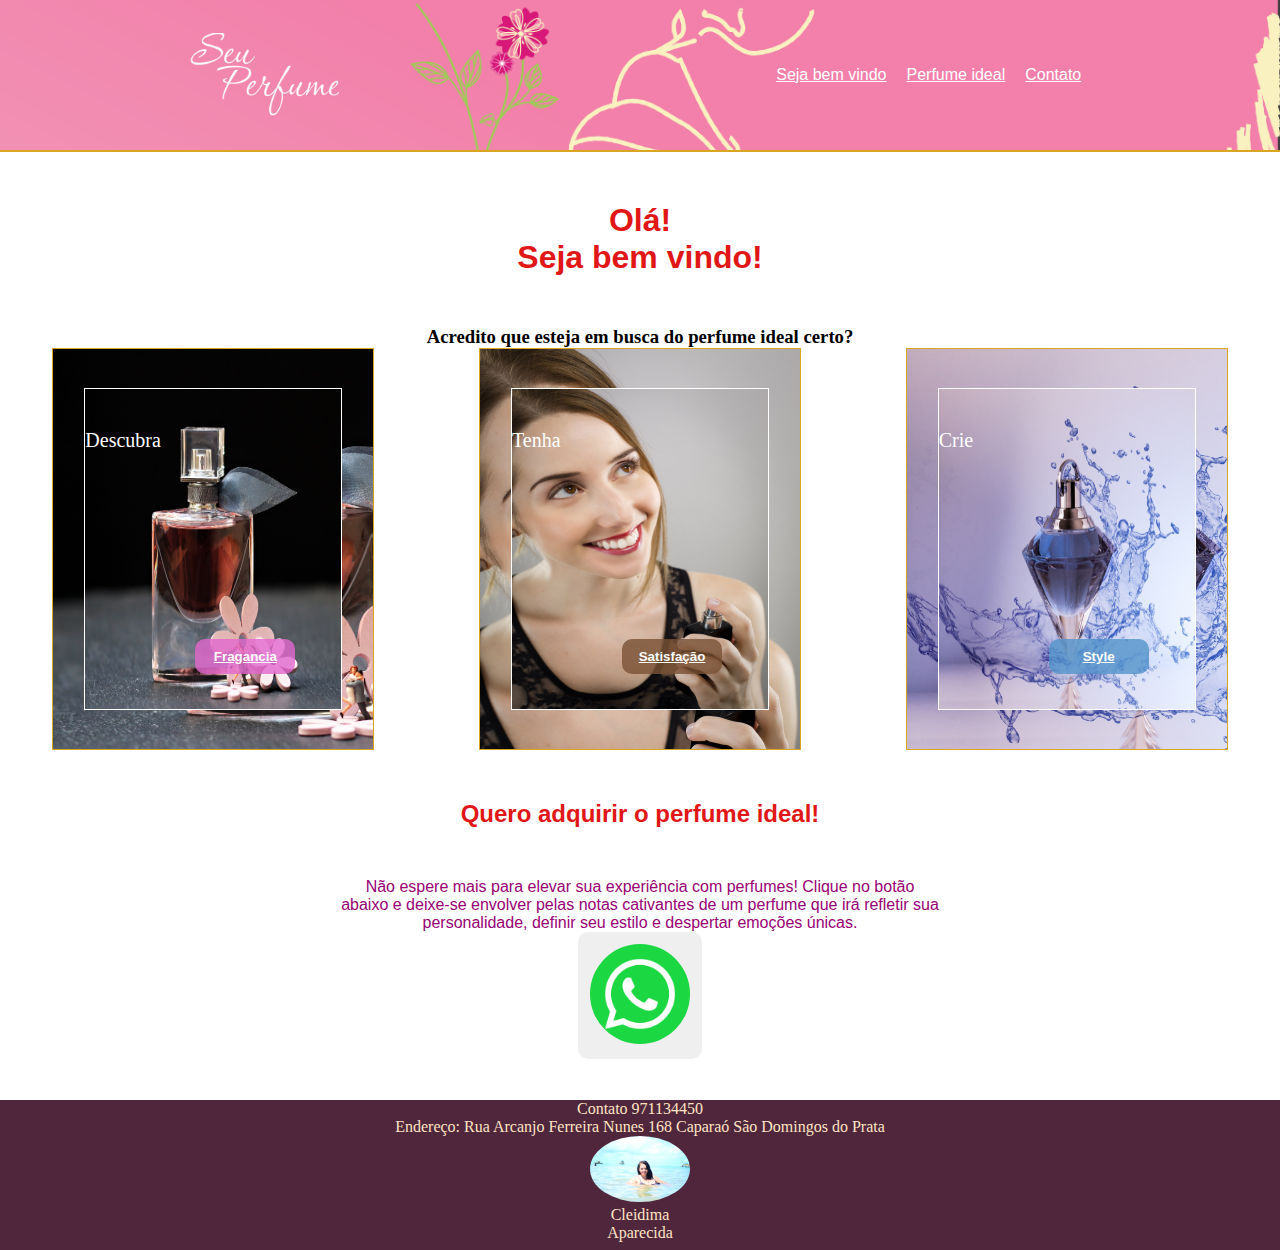
==== index.html @ e3413f1c "Landing Page Seu Perfume" ====
<!DOCTYPE html>
<html lang="en">
<head>
    <meta charset="UTF-8">
    <meta http-equiv="X-UA-Compatible" content="IE=edge">
    <meta name="viewport" content="width=device-width, initial-scale=1.0">
    <link rel="stylesheet" href="estilo/style.css">
    <link rel="stylesheet" href="https://cdnjs.cloudflare.com/ajax/libs/font-awesome/4.7.0/css/font-awesome.min.css">
    <title>SeuPerfume</title>
</head>
<body>
    <div class="container">
        <header>
            <div class="logo">
                <img src="imagens/logo6.png" alt="imagem-logo">
            </div>
            <div class="menu">
                <ul>
                    <li><a href="index.html">Seja bem vindo</a></li>
                    <li><a href="index.html">Perfume ideal</a></li>
                    <li><a href="index.html">Contato</a></li>
                </ul>
            </div>

            <input type="checkbox" id="abrir_fechar" >
            <label for="abrir_fechar" class="abrir"><i class="fa fa-navicon"></i></label>
            <label for="abrir_fechar" class="fechar"><i class="fa fa-close"></i></label>
            <sidebar>
                <h3>Seu perfume</h3>
                
                <ul>
                    <li><a href="index.html">Seja bem vindo</a></li>
                    <li><a href="index.html">Perfume ideal</a></li>
                    <li><a href="index.html">Contato</a></li>
                </ul>
                
            </sidebar>
            
        </header>

        <section>
            <h1>Olá!<br> Seja bem vindo!</h1>
            <h3>Acredito que esteja em busca do perfume ideal certo? <br>
            </h3>
        <div class="imagens">
            <div class="centro first">
                <div class="hexagono">
                    <p>Descubra</p>
                    <img src="imagens/perfume-2142824_1920.jpg" alt="imagem-perfume">
                    <button><a href="https://api.whatsapp.com/send?phone=31971134450&text=Olá!%estou%interessado%nos%perfumes.">Fragancia</a></button>  
                </div>
            </div>
            <div class="centro secund">
                <div class="hexagono">
                    <p>Tenha</p>
                    <img src="imagens/woman-2099473_1920.jpg" alt="imagem-woman">
                    <button><a href="https://api.whatsapp.com/send?phone=31971134450&text=Olá!%estou%interessado%nos%perfumes.">Satisfação</a></button>
                </div>
            </div>
            <div class="centro third">
                <div class="hexagono">
                    <p>Crie</p>
                    <img src="imagens/frasco-azul.png" alt="">
                    <button><a href="https://api.whatsapp.com/send?phone=31971134450&text=Olá!%estou%interessado%nos%perfumes.">Style</a></button>
                </div>
            </div>
        </div>
        </section>

        <article>
            <div class="formulario">
                <h2>Quero adquirir o perfume ideal!</h2>
                <p>Não espere mais para elevar sua experiência com perfumes!
                     Clique no botão abaixo e deixe-se envolver pelas notas cativantes de um perfume que irá refletir sua personalidade, definir seu estilo e despertar emoções únicas.</p>
                <button><a href="https://api.whatsapp.com/send?phone=31971134450&text=Olá!%estou%interessado%nos%perfumes."><img src="imagens/icone-watsap.png" alt="watsap"></a></button>
            </div>
        </article>


        <footer>
            <div class="localizacao">
                <p>Contato 971134450</p>
                <p>Endereço: Rua Arcanjo Ferreira Nunes 168 Caparaó São Domingos do Prata</p>
                <div class="card">
                    <div class="foto">
                        <img src="imagens/Cleidima.jpeg" alt="vendedora">
                    </div>
                    <p>Cleidima Aparecida</p>
                </div>
            </div>
        </footer>


    </div>
</body>
</html>
---- estilo/style.css ----
@media (max-width:600px) {
    *{
        margin: 0;
        padding: 0;
        
    }

    .container{
        display: grid;
        grid-template-columns: auto;
        grid-template-rows: auto;
        grid-template-areas: 
        "header"
        "section"
        "article"
        "footer"
        ;
    }

    header{
        grid-area: header;
        width: 100%;
        height: 110px;
        display: flex;
        justify-content: space-between;
        background-image: url("/imagens/beauty-1262240.png");
        background-size: cover;
        flex-direction: row-reverse;
    }

    header .logo{
        width: 150px;
        margin-right: 50px;
        height: auto;
    }

    header img{
        width: 100%;
    }
    .menu{
        display: none;
    }

    h1{
        font-family: 'Segoe UI', Tahoma, Geneva, Verdana, sans-serif;
        color: #d82780;
        font-weight: 600;
        margin: 50px;
        text-align: center;
    }

    section h3{
        color: #d82780;
        font-weight: 600;
        text-align: center;
    }
    section{
        width: 100%;
        grid-area: section;
        overflow-x: hidden;
    }

    sidebar{
        position: absolute;
        left: -250px;
        width: 235px;
        height: 600px;
        background: rgba(62, 13, 51, 0.8);
        transition: 1s;
    }

    sidebar ul li {
        list-style: none;
        margin: 20px;
    }

    sidebar ul li a {
        text-decoration: none;
        color: white;
        font-size: 15px;
        font-family: 'Lucida Sans', 'Lucida Sans Regular', 'Lucida Grande', 'Lucida Sans Unicode', Geneva, Verdana, sans-serif;
    }

    sidebar ul li a:hover{
       color: rgba(62, 13, 51, 0.8);
       transition: 0.3s;
    }
    h3{
        width: 100%;
        height: 50px;
        margin: 10px;
        font-family: 'Lucida Sans', 'Lucida Sans Regular', 'Lucida Grande', 'Lucida Sans Unicode', Geneva, Verdana, sans-serif;
        font-weight: 100;
        color: white;
        display: flex;
        justify-content: center;
    }
    .abrir{
        position:absolute;
        top: 32px;
        right: 80%;
        color: white;
        font-size: 35px;
        transition: 1s;
    }
    .fechar{
        position: absolute;
        left: -220px;
        font-size: 40px;
        color: red;
        transition: 1s;
    }
    header input{
        display: none;
    }

    #abrir_fechar:checked ~ sidebar{
        left: 0px;
        transition: 1s;
    }

    #abrir_fechar:checked ~ .fechar{
        left: 250px;
        transition: 1s;
    }

    #abrir_fechar:checked ~ .abrir{
        opacity: 0;
        transition: 1s;
    }
    
    .imagens{
        width: 300px;
        height: auto;
        margin:0 auto;
    }

    .centro{
        width: 300px;
        height: 300px;
        border: 1px solid goldenrod;
    }
    
    .first p{
        position: absolute;
        font-family: 'Lucida Sans', 'Lucida Sans Regular', 'Lucida Grande', 'Lucida Sans Unicode', Geneva, Verdana, sans-serif;
        top: 45%;
        color: rgb(253, 253, 253,90%);
    }

    .first button{
        position: absolute;
        top: 65%;
        left: 40%;
        background: rgba(226, 104, 206, 0.8);
        padding: 10px;
        width: 100px;
        border: none;
        border-radius: 10px;

    }
    .first button a{
        color: bisque;
    }
    /*Segundo botão*/

    .secund p{
        position: absolute;
        font-family: 'Lucida Sans', 'Lucida Sans Regular', 'Lucida Grande', 'Lucida Sans Unicode', Geneva, Verdana, sans-serif;
        top: 82%;
        color: rgb(253, 253, 253,90%);
    }

    .secund button{
        position: absolute;
        top: 102%;
        left: 40%;
        background: rgba(150, 118, 64, 0.8);
        padding: 10px;
        width: 100px;
        border: none;
        border-radius: 10px;

    }
    .secund button a{
        color: bisque;
    }

    /*Terceiro botão*/
    .third p{
        position: absolute;
        font-family: 'Lucida Sans', 'Lucida Sans Regular', 'Lucida Grande', 'Lucida Sans Unicode', Geneva, Verdana, sans-serif;
        top: 118%;
        color: rgb(253, 253, 253,90%);
    }

    .third button{
        position: absolute;
        top: 140%;
        left: 40%;
        background: rgba(226, 104, 206, 0.8);
        padding: 10px;
        width: 100px;
        border: none;
        border-radius: 10px;

    }
    .third button a{
        color: bisque;
    }
    .centro img{
        width: 100%;
        height: 300px;
        
    }
    

    article{
        grid-area: article;
        width: 100%;
    }

    .formulario{
        width: 300px;
        height: auto;
        margin: 20px auto;
    }
    .formulario img{
        width: 50px;
    }
    h2{
        text-align: center;
        font-family: 'Segoe UI', Tahoma, Geneva, Verdana, sans-serif;
        color: #e11717;
        font-weight: 600;
        margin: 40px;
    }
    
    .formulario p{
        text-align: justify;
        flex-wrap: wrap;
        width: auto;
        height: 300px;
    }
    .formulario button{
        position: absolute;
        top: 195%;
        right: 38%;
        margin: 10px auto;
        border: none;
        border-radius: 10px;
        padding: 3px;
        transition: 1s;
    }
    
    .formulario button:hover{
        background: rgb(88, 250, 73);
    }
    .formulario button img{
        border-radius: 50%;
        width: 50px;
        animation: watsap 1s infinite ;
        transition: all;
    }
    
    @keyframes watsap{
        0%{
            width: 110px;
        }
        50%{
            width: 105px;
        }
        100%{
            width: 110px;
        }
    }
    
    .formulario p{
        font-family: 'Segoe UI', Tahoma, Geneva, Verdana, sans-serif;
        color: rgb(151, 2, 116);
        font-size: 20px;
    }
    footer{
        grid-area: footer;
        width: 100%;
        text-align: center;
    }

    footer img{
        width: 50px;
    }

    footer{
        grid-area: footer;
        height: 120px;
        text-align: center;
        margin-top:50px;
        background: rgba(79, 38, 60);
    }
    
    footer p {
        color: bisque;
    }
    
    
}
































@media (min-width:1200px) {
*{
    margin: 0;
    padding: 0;
}

.container{
    display: grid;
    grid-template-columns: auto;
    grid-template-rows: auto;
    grid-template-areas:
     "header"
     "section"
     "article"
     "footer";
}

header{
    grid-area: header;
    width: 100%;
    height: 150px;
    background: rgba(11, 11, 11, 0.8);
    background-image: url("/imagens/beauty-1262240.png");
    background-size: cover;
    border-bottom: 2px solid goldenrod;
    display: flex;
    justify-content: space-around;
    align-items: center;
}

.logo{
    height: 150px;
    width: 150px;
    margin-right: 50px;
    display: flex;
    justify-content: center;
    align-items: center;
    
}
.logo img{
    width: 100%;
}

.menu{
    display: flex;
    justify-content: center;
    align-items: center;
}

.menu ul{
    display: flex;
}

.menu ul li{
    list-style: none;
    font-family: 'Segoe UI', Tahoma, Geneva, Verdana, sans-serif;
    margin: 10px;

}

.menu ul li a{
    color: white;
}
sidebar, #abrir_fechar, .abrir, .fechar{
    display: none;
}
section{
    grid-area: section;
    text-align: center;
}
h1{
    font-family: 'Segoe UI', Tahoma, Geneva, Verdana, sans-serif;
    color: #e11717;
    font-weight: 600;
    margin: 50px;

}

.imagens{
    width: 100%;
    display: flex;
    justify-content: space-around;
    flex-wrap: wrap;
}
.centro{
    width: 25%;
    height: 400px;
    display: flex;
    justify-content: center;
    align-items: center;
    border: 1px solid goldenrod;
}

.first {
    background-image: url("/imagens/imagem1.jpg");
    background-size: cover;
}

.first button{
    background: rgba(226, 104, 206, 0.8);
    padding: 10px;
    width: 100px;
}

.secund button{
    background: rgba(121, 81, 52, 0.8);
    padding: 10px;
    width: 100px;
}

.third button{
    background: rgba(82, 148, 203, 0.8);
    padding: 10px;
    width: 100px;
}
.secund {
    background-image: url("/imagens/woman-2099473_1920.jpg");
    background-size: cover;
}

.third {
background-image: url("/imagens/frasco-azul.png");
background-size: cover;
}
.hexagono{
    position: relative;
    width: 80%;
    height: 80%;
    border: 1px solid white;
}

.hexagono p{
    opacity: 1;
    color: white;
    font-size: 20px;
    position: absolute;
    top: 40px;
    transition: 1s;    
}



section img{
    width: 100%;
    height: 100%;
}

.hexagono button{
    position: absolute;
    top: 250px;
    left: 110px;
    font-family: 'Segoe UI', Tahoma, Geneva, Verdana, sans-serif;
    border-radius: 10px;
    border: none;
    opacity: 1;
}
.hexagono button a{
    color:rgb(253, 253, 253);

    font-weight: 600;
}



article{
    grid-area: article;
    display: flex;
    justify-content: center;
    align-items: center;
}

h2{
    text-align: center;
    font-family: 'Segoe UI', Tahoma, Geneva, Verdana, sans-serif;
    color: #e11717;
    font-weight: 600;
    margin: 50px;
}

.formulario{
    text-align: center;
    width: 600px;
    height: 300px;
}
.formulario button{
    border: none;
    border-radius: 10px;
    padding: 12px;
    transition: 1s;
}

.formulario button:hover{
    background: rgb(88, 250, 73);
}
.formulario button img{
    border-radius: 50%;
    width: 100px;
    animation: watsap 1s infinite ;
    transition: all;
}

@keyframes watsap{
    0%{
        width: 110px;
    }
    50%{
        width: 105px;
    }
    100%{
        width: 110px;
    }
}

.formulario p{
    font-family: 'Segoe UI', Tahoma, Geneva, Verdana, sans-serif;
    color: rgb(151, 2, 116);
}
footer{
    grid-area: footer;
    height: 150px;
    text-align: center;
    margin-top:50px;
    background: rgba(79, 38, 60);
}

footer p {
    color: bisque;
}

.card{
    height:50px;
    width: 100px;
    margin: 0 auto;
    background: transparent;
    border-radius: 50%;

}

.card img{
    width: 100%;
    height: 100%;
    border-radius: 50%;
}
}
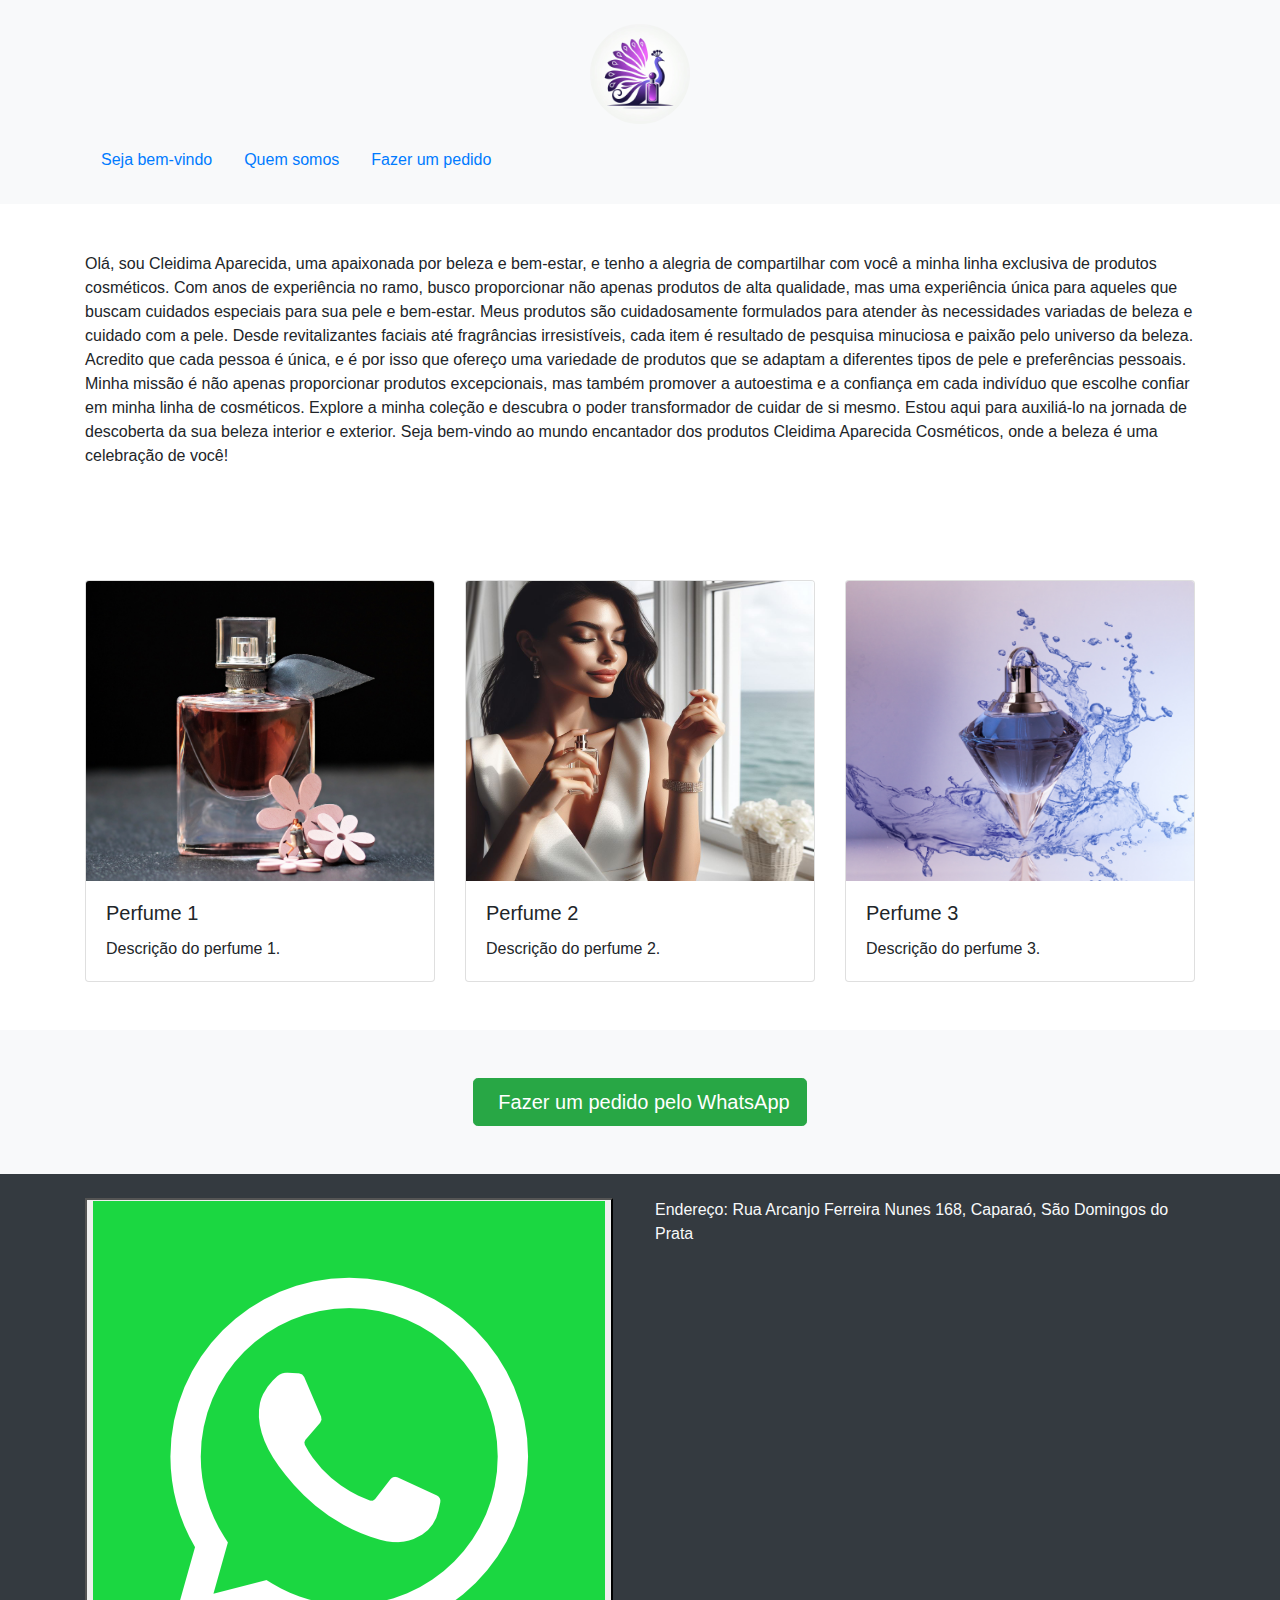
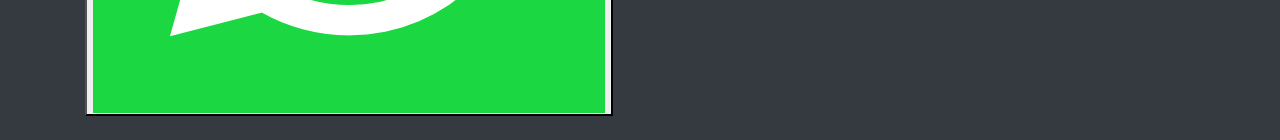
==== commit 49149099: "Atualização" ====
--- a/index.html
+++ b/index.html
@@ -1,96 +1,112 @@
 <!DOCTYPE html>
-<html lang="en">
+<html lang="pt-br">
 <head>
-    <meta charset="UTF-8">
-    <meta http-equiv="X-UA-Compatible" content="IE=edge">
-    <meta name="viewport" content="width=device-width, initial-scale=1.0">
-    <link rel="stylesheet" href="estilo/style.css">
-    <link rel="stylesheet" href="https://cdnjs.cloudflare.com/ajax/libs/font-awesome/4.7.0/css/font-awesome.min.css">
-    <title>SeuPerfume</title>
+  <meta charset="UTF-8">
+  <meta name="viewport" content="width=device-width, initial-scale=1, shrink-to-fit=no">
+  <link rel="stylesheet" href="https://stackpath.bootstrapcdn.com/bootstrap/4.5.2/css/bootstrap.min.css">
+  <title>Seu perfume</title>
+  <style>
+    /* Estilos personalizados aqui, se necessário */
+  </style>
 </head>
 <body>
+
+  <!-- Header -->
+  <header class="bg-light text-center py-4">
+    <img src="imagens/logo.jpeg" alt="Logo" class="img-fluid" style="max-height: 100px; border-radius: 50%;" >
+    <div class="container mt-3 d-none d-md-block">
+      <nav class="nav" >
+        <a class="nav-link" href="#bem-vindo">Seja bem-vindo</a>
+        <a class="nav-link" href="#quem-somos">Quem somos</a>
+        <a class="nav-link" href="#fazer-pedido">Fazer um pedido</a>
+      </nav>
+    </div>
+    <div class="container d-md-none">
+      <button class="btn btn-sm" data-toggle="collapse" data-target="#menuCollapse" style="background: rgb(85, 4, 167); color: aliceblue;">Menu</button>
+    </div>
+  </header>
+
+  <!-- Menu Responsivo -->
+  <div class="container d-md-none">
+    <div class="collapse" id="menuCollapse">
+      <div class="bg-light py-2">
+        <a class="nav-link" href="#bem-vindo">Seja bem-vindo</a>
+        <a class="nav-link" href="#quem-somos">Quem somos</a>
+        <a class="nav-link" href="#fazer-pedido">Fazer um pedido</a>
+      </div>
+    </div>
+  </div>
+
+  <!-- Seja bem-vindo -->
+  <section id="bem-vindo" class="py-5">
     <div class="container">
-        <header>
-            <div class="logo">
-                <img src="imagens/logo6.png" alt="imagem-logo">
-            </div>
-            <div class="menu">
-                <ul>
-                    <li><a href="index.html">Seja bem vindo</a></li>
-                    <li><a href="index.html">Perfume ideal</a></li>
-                    <li><a href="index.html">Contato</a></li>
-                </ul>
-            </div>
+      <article>
+        <p>Olá, sou Cleidima Aparecida, uma apaixonada por beleza e bem-estar, e tenho a alegria de compartilhar com você a minha linha exclusiva de produtos cosméticos. Com anos de experiência no ramo, busco proporcionar não apenas produtos de alta qualidade, mas uma experiência única para aqueles que buscam cuidados especiais para sua pele e bem-estar.
 
-            <input type="checkbox" id="abrir_fechar" >
-            <label for="abrir_fechar" class="abrir"><i class="fa fa-navicon"></i></label>
-            <label for="abrir_fechar" class="fechar"><i class="fa fa-close"></i></label>
-            <sidebar>
-                <h3>Seu perfume</h3>
-                
-                <ul>
-                    <li><a href="index.html">Seja bem vindo</a></li>
-                    <li><a href="index.html">Perfume ideal</a></li>
-                    <li><a href="index.html">Contato</a></li>
-                </ul>
-                
-            </sidebar>
+            Meus produtos são cuidadosamente formulados para atender às necessidades variadas de beleza e cuidado com a pele. Desde revitalizantes faciais até fragrâncias irresistíveis, cada item é resultado de pesquisa minuciosa e paixão pelo universo da beleza.
             
-        </header>
+            Acredito que cada pessoa é única, e é por isso que ofereço uma variedade de produtos que se adaptam a diferentes tipos de pele e preferências pessoais. Minha missão é não apenas proporcionar produtos excepcionais, mas também promover a autoestima e a confiança em cada indivíduo que escolhe confiar em minha linha de cosméticos.
+            
+            Explore a minha coleção e descubra o poder transformador de cuidar de si mesmo. Estou aqui para auxiliá-lo na jornada de descoberta da sua beleza interior e exterior. Seja bem-vindo ao mundo encantador dos produtos Cleidima Aparecida Cosméticos, onde a beleza é uma celebração de você!</p>
+      </article>
+    </div>
+  </section>
 
-        <section>
-            <h1>Olá!<br> Seja bem vindo!</h1>
-            <h3>Acredito que esteja em busca do perfume ideal certo? <br>
-            </h3>
-        <div class="imagens">
-            <div class="centro first">
-                <div class="hexagono">
-                    <p>Descubra</p>
-                    <img src="imagens/perfume-2142824_1920.jpg" alt="imagem-perfume">
-                    <button><a href="https://api.whatsapp.com/send?phone=31971134450&text=Olá!%estou%interessado%nos%perfumes.">Fragancia</a></button>  
-                </div>
-            </div>
-            <div class="centro secund">
-                <div class="hexagono">
-                    <p>Tenha</p>
-                    <img src="imagens/woman-2099473_1920.jpg" alt="imagem-woman">
-                    <button><a href="https://api.whatsapp.com/send?phone=31971134450&text=Olá!%estou%interessado%nos%perfumes.">Satisfação</a></button>
-                </div>
-            </div>
-            <div class="centro third">
-                <div class="hexagono">
-                    <p>Crie</p>
-                    <img src="imagens/frasco-azul.png" alt="">
-                    <button><a href="https://api.whatsapp.com/send?phone=31971134450&text=Olá!%estou%interessado%nos%perfumes.">Style</a></button>
-                </div>
-            </div>
+  <!-- Quem somos -->
+  <section id="quem-somos" class="py-5">
+    <div class="container">
+      <div class="card-deck">
+        <!-- Cards com informações sobre os perfumes -->
+        <div class="card">
+          <img src="imagens/imagem1.jpg" class="card-img-top" alt="Perfume 1" style="height: 300px";>
+          <div class="card-body">
+            <h5 class="card-title">Perfume 1</h5>
+            <p class="card-text">Descrição do perfume 1.</p>
+          </div>
         </div>
-        </section>
+        <div class="card">
+          <img src="imagens/imagem2.jpeg" class="card-img-top" alt="Perfume 2" style="height: 300px";>
+          <div class="card-body">
+            <h5 class="card-title">Perfume 2</h5>
+            <p class="card-text">Descrição do perfume 2.</p>
+          </div>
+        </div>
+        <div class="card">
+          <img src="imagens/imagem3.png" class="card-img-top" alt="Perfume 3" style="height: 300px";>
+          <div class="card-body">
+            <h5 class="card-title">Perfume 3</h5>
+            <p class="card-text">Descrição do perfume 3.</p>
+          </div>
+        </div>
+      </div>
+    </div>
+  </section>
 
-        <article>
-            <div class="formulario">
-                <h2>Quero adquirir o perfume ideal!</h2>
-                <p>Não espere mais para elevar sua experiência com perfumes!
-                     Clique no botão abaixo e deixe-se envolver pelas notas cativantes de um perfume que irá refletir sua personalidade, definir seu estilo e despertar emoções únicas.</p>
-                <button><a href="https://api.whatsapp.com/send?phone=31971134450&text=Olá!%estou%interessado%nos%perfumes."><img src="imagens/icone-watsap.png" alt="watsap"></a></button>
-            </div>
-        </article>
+  <!-- Fazer um pedido -->
+  <section id="fazer-pedido" class="bg-light text-center py-5">
+    <div class="container">
+      <button class="btn btn-success btn-lg">
+        <i class="fab fa-whatsapp mr-2"></i> Fazer um pedido pelo WhatsApp
+      </button>
+    </div>
+  </section>
 
+  <footer class="bg-dark text-light py-4">
+    <div class="container">
+      <div class="row">
+        <div class="col-md-6">
+            <button><a href="https://api.whatsapp.com/send?phone=31971134450&text=Olá!%20estou%20interessado%20nos%20perfumes."><img src="imagens/icone-watsap.png" alt="watsap"></a></button>
+        </div>
+        <div class="col-md-6">
+            <p>Endereço: Rua Arcanjo Ferreira Nunes 168, Caparaó, São Domingos do Prata</p>
+          </div>
+      </div>
+    </div>
+  </footer>
+</footer>
 
-        <footer>
-            <div class="localizacao">
-                <p>Contato 971134450</p>
-                <p>Endereço: Rua Arcanjo Ferreira Nunes 168 Caparaó São Domingos do Prata</p>
-                <div class="card">
-                    <div class="foto">
-                        <img src="imagens/Cleidima.jpeg" alt="vendedora">
-                    </div>
-                    <p>Cleidima Aparecida</p>
-                </div>
-            </div>
-        </footer>
-
-
-    </div>
+  <script src="https://code.jquery.com/jquery-3.5.1.slim.min.js"></script>
+  <script src="https://cdn.jsdelivr.net/npm/@popperjs/core@2.9.3/dist/umd/popper.min.js"></script>
+  <script src="https://stackpath.bootstrapcdn.com/bootstrap/4.5.2/js/bootstrap.min.js"></script>
 </body>
-</html>+</html>
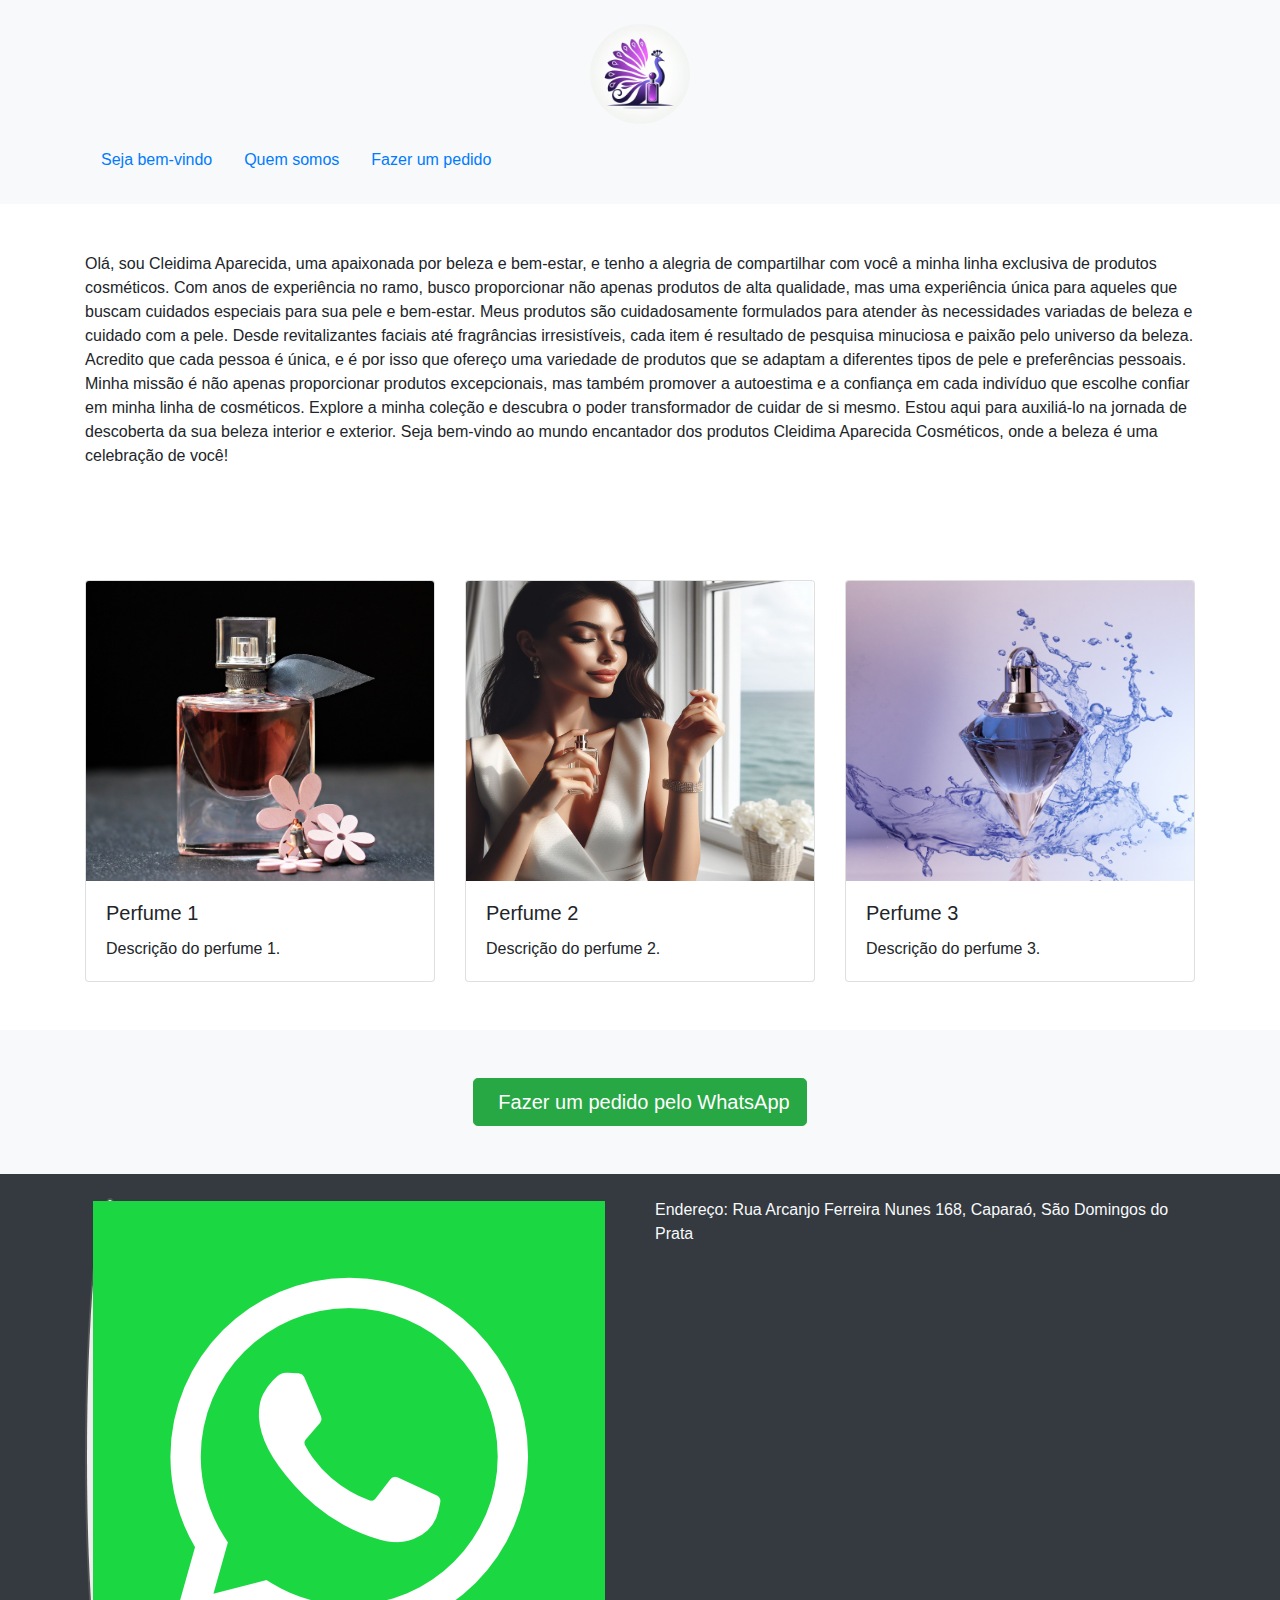
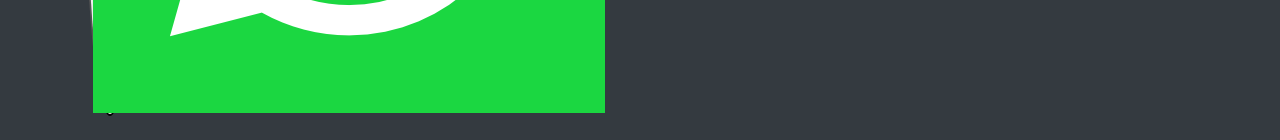
==== commit f9887dc8: "Atualização" ====
--- a/index.html
+++ b/index.html
@@ -95,7 +95,7 @@
     <div class="container">
       <div class="row">
         <div class="col-md-6">
-            <button><a href="https://api.whatsapp.com/send?phone=31971134450&text=Olá!%20estou%20interessado%20nos%20perfumes."><img src="imagens/icone-watsap.png" alt="watsap"></a></button>
+            <button style="width: 50px;border-radius: 50%;"><a href="https://api.whatsapp.com/send?phone=31971134450&text=Olá!%20estou%20interessado%20nos%20perfumes."><img src="imagens/icone-watsap.png " alt="watsap" ></a></button>
         </div>
         <div class="col-md-6">
             <p>Endereço: Rua Arcanjo Ferreira Nunes 168, Caparaó, São Domingos do Prata</p>
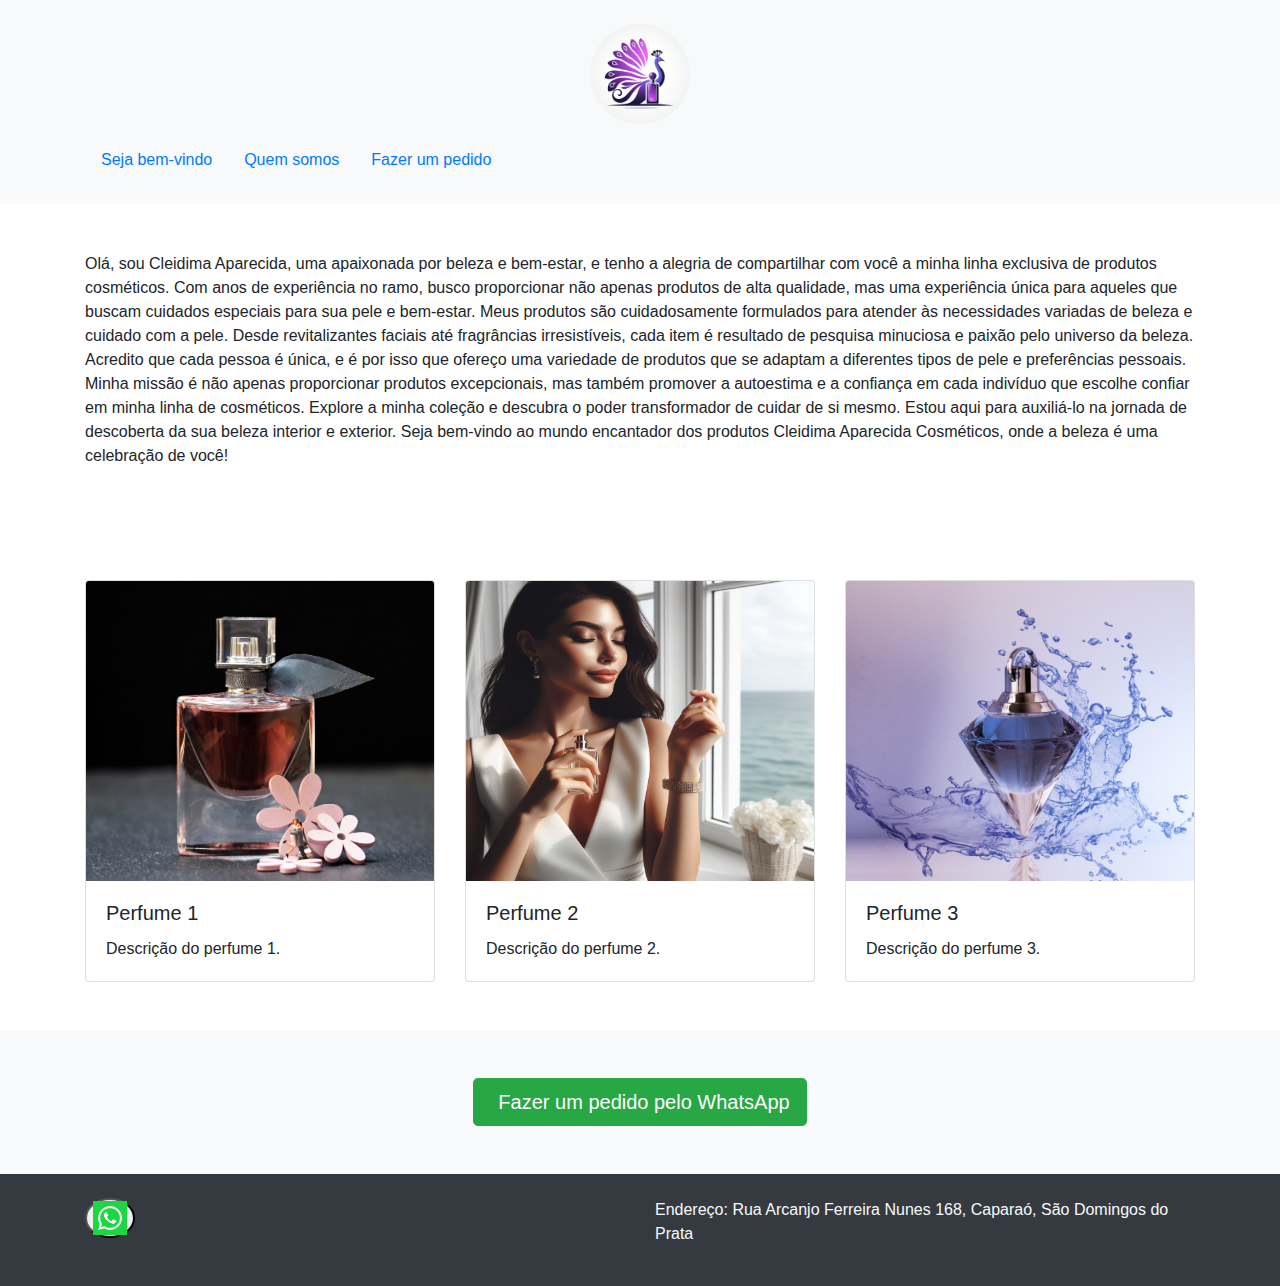
==== commit 6a41974c: "Atualização" ====
--- a/index.html
+++ b/index.html
@@ -95,7 +95,7 @@
     <div class="container">
       <div class="row">
         <div class="col-md-6">
-            <button style="width: 50px;border-radius: 50%;"><a href="https://api.whatsapp.com/send?phone=31971134450&text=Olá!%20estou%20interessado%20nos%20perfumes."><img src="imagens/icone-watsap.png " alt="watsap" ></a></button>
+            <button style="width: 50px;border-radius: 50%;"><a href="https://api.whatsapp.com/send?phone=31971134450&text=Olá!%20estou%20interessado%20nos%20perfumes."><img src="imagens/icone-watsap.png " alt="watsap" style="width:100%" ></a></button>
         </div>
         <div class="col-md-6">
             <p>Endereço: Rua Arcanjo Ferreira Nunes 168, Caparaó, São Domingos do Prata</p>
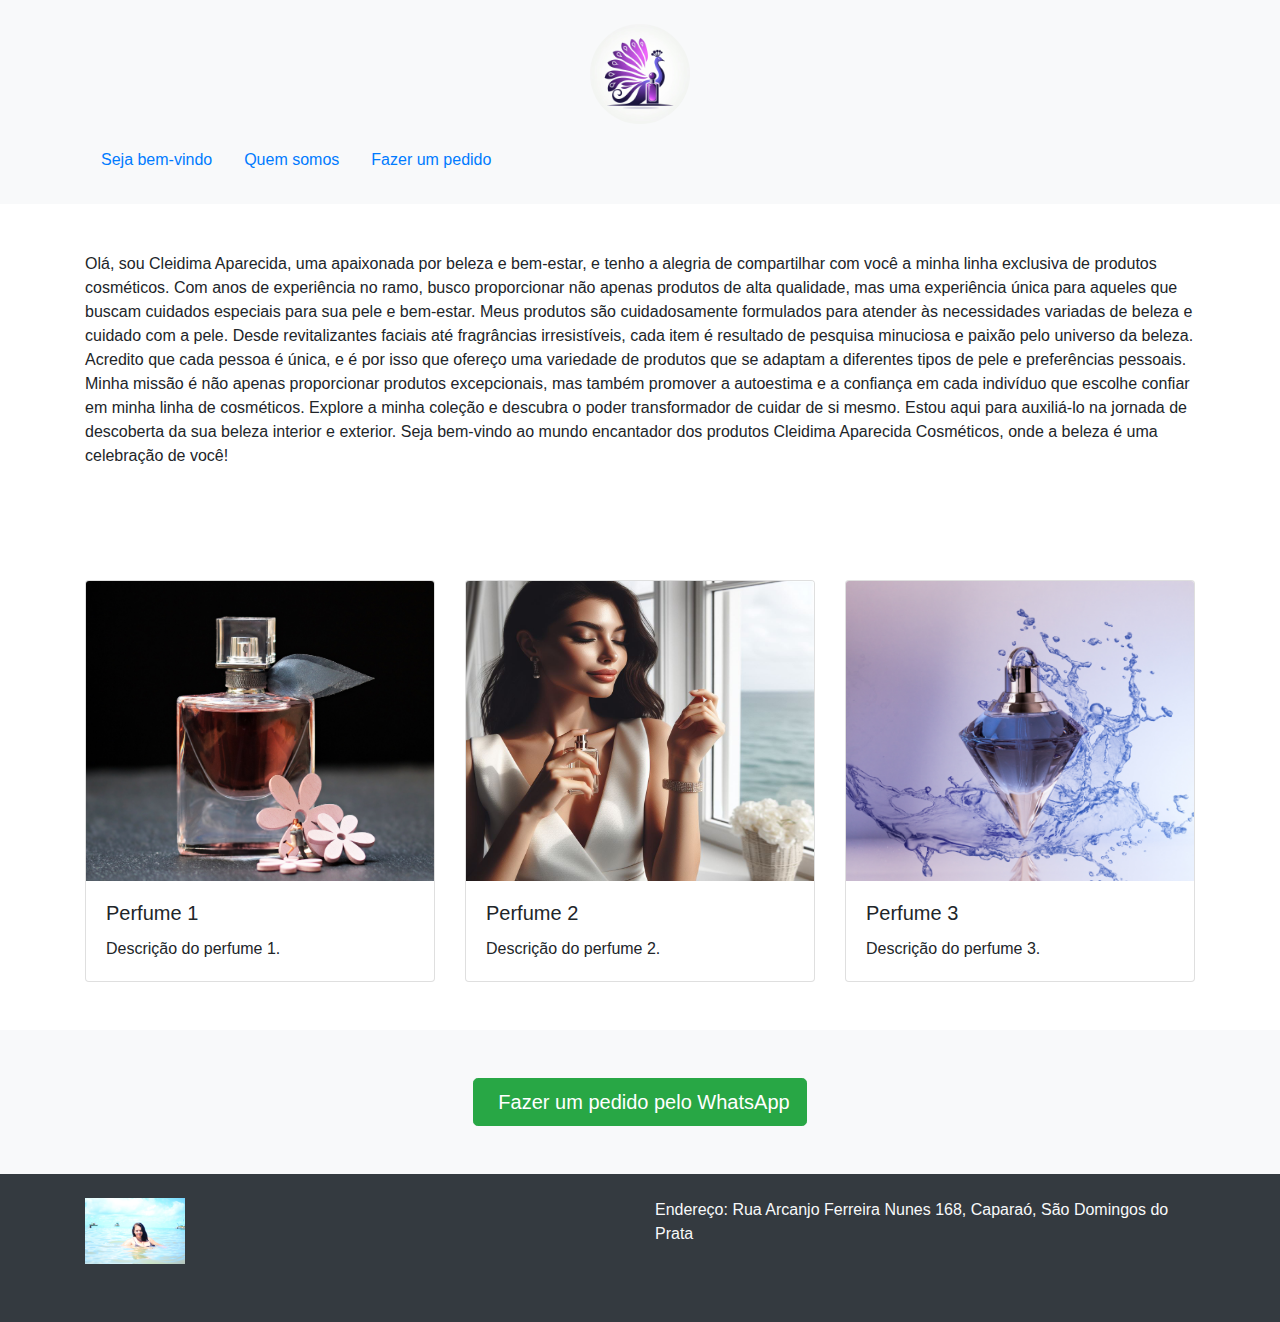
==== commit dc9fff83: "Atualização" ====
--- a/index.html
+++ b/index.html
@@ -86,7 +86,7 @@
   <section id="fazer-pedido" class="bg-light text-center py-5">
     <div class="container">
       <button class="btn btn-success btn-lg">
-        <i class="fab fa-whatsapp mr-2"></i> Fazer um pedido pelo WhatsApp
+        <i class="fab fa-whatsapp mr-2"><a href="https://api.whatsapp.com/send?phone=31971134450&text=Olá!%20estou%20interessado%20nos%20perfumes."></a></i> Fazer um pedido pelo WhatsApp
       </button>
     </div>
   </section>
@@ -95,7 +95,9 @@
     <div class="container">
       <div class="row">
         <div class="col-md-6">
-            <button style="width: 50px;border-radius: 50%;"><a href="https://api.whatsapp.com/send?phone=31971134450&text=Olá!%20estou%20interessado%20nos%20perfumes."><img src="imagens/icone-watsap.png " alt="watsap" style="width:100%" ></a></button>
+            <div class="vendedor" style="width: 100px; height: 100px;border-radius: 10px;">
+                <img src="imagens/Cleidima.jpeg" alt="imagem_vendedor" style="width: 100%;">
+            </div>
         </div>
         <div class="col-md-6">
             <p>Endereço: Rua Arcanjo Ferreira Nunes 168, Caparaó, São Domingos do Prata</p>
